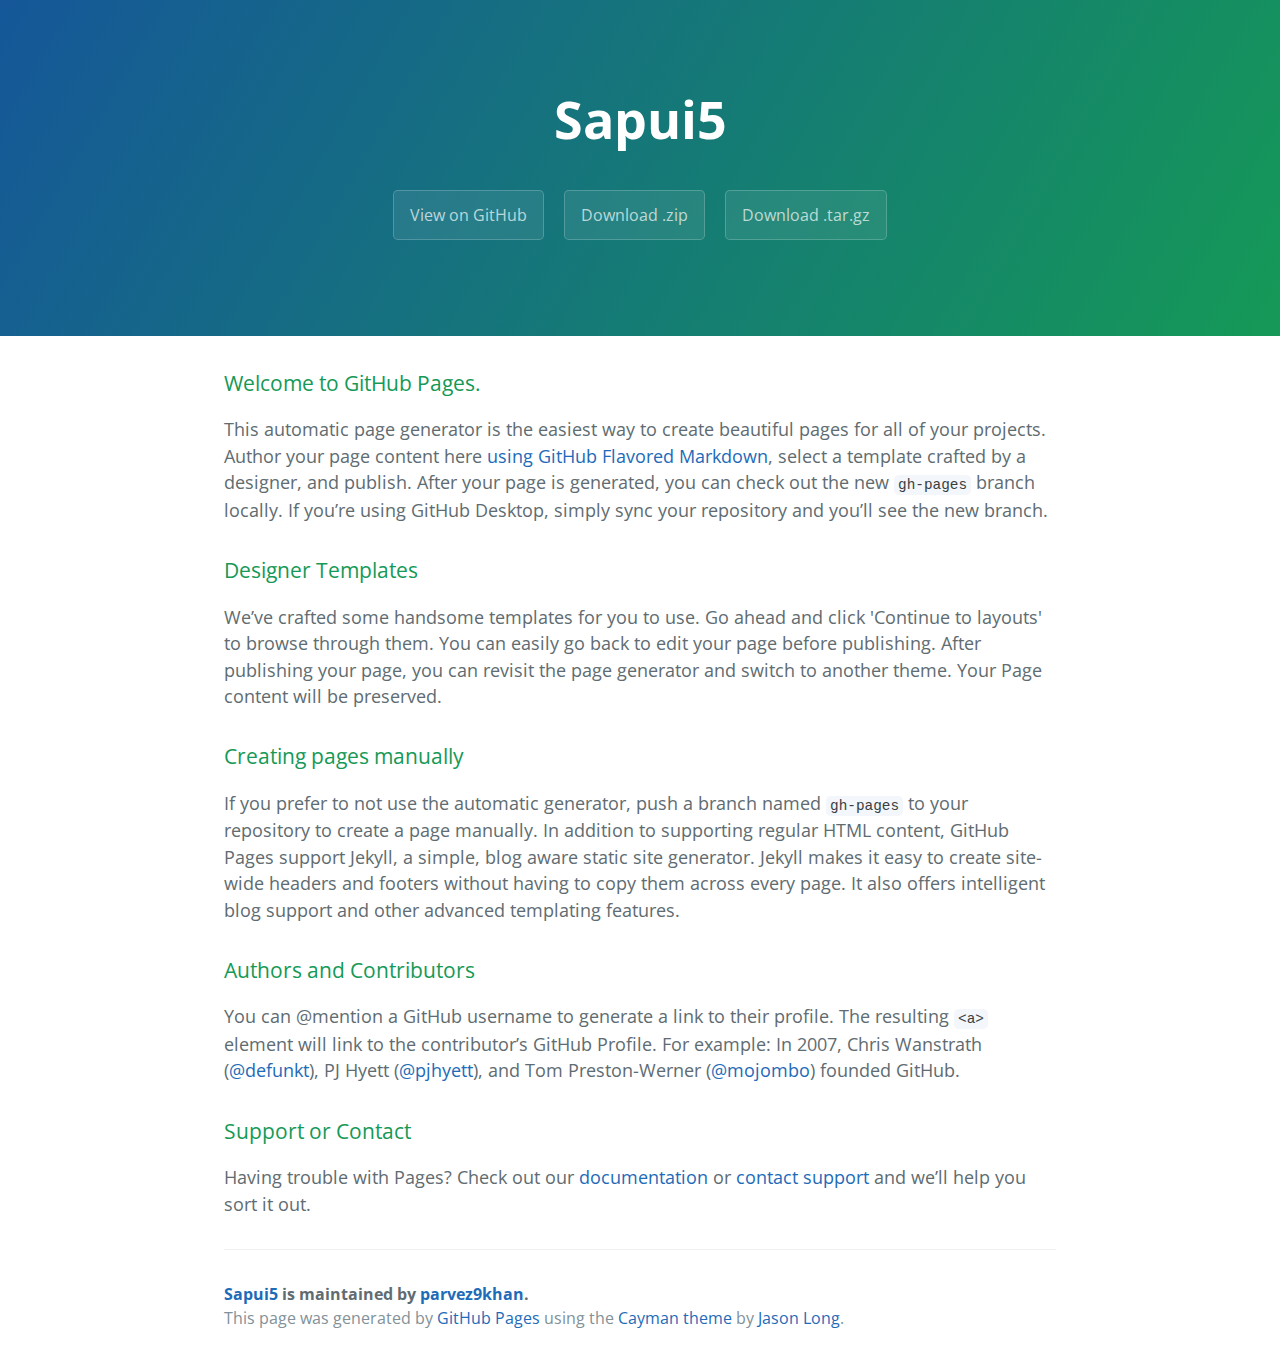
==== index.html @ c82dca0e "Create gh-pages branch via GitHub" ====
<!DOCTYPE html>
<html lang="en-us">
  <head>
    <meta charset="UTF-8">
    <title>Sapui5 by parvez9khan</title>
    <meta name="viewport" content="width=device-width, initial-scale=1">
    <link rel="stylesheet" type="text/css" href="stylesheets/normalize.css" media="screen">
    <link href='https://fonts.googleapis.com/css?family=Open+Sans:400,700' rel='stylesheet' type='text/css'>
    <link rel="stylesheet" type="text/css" href="stylesheets/stylesheet.css" media="screen">
    <link rel="stylesheet" type="text/css" href="stylesheets/github-light.css" media="screen">
  </head>
  <body>
    <section class="page-header">
      <h1 class="project-name">Sapui5</h1>
      <h2 class="project-tagline"></h2>
      <a href="https://github.com/parvez9khan/SAPUI5" class="btn">View on GitHub</a>
      <a href="https://github.com/parvez9khan/SAPUI5/zipball/master" class="btn">Download .zip</a>
      <a href="https://github.com/parvez9khan/SAPUI5/tarball/master" class="btn">Download .tar.gz</a>
    </section>

    <section class="main-content">
      <h3>
<a id="welcome-to-github-pages" class="anchor" href="#welcome-to-github-pages" aria-hidden="true"><span aria-hidden="true" class="octicon octicon-link"></span></a>Welcome to GitHub Pages.</h3>

<p>This automatic page generator is the easiest way to create beautiful pages for all of your projects. Author your page content here <a href="https://guides.github.com/features/mastering-markdown/">using GitHub Flavored Markdown</a>, select a template crafted by a designer, and publish. After your page is generated, you can check out the new <code>gh-pages</code> branch locally. If you’re using GitHub Desktop, simply sync your repository and you’ll see the new branch.</p>

<h3>
<a id="designer-templates" class="anchor" href="#designer-templates" aria-hidden="true"><span aria-hidden="true" class="octicon octicon-link"></span></a>Designer Templates</h3>

<p>We’ve crafted some handsome templates for you to use. Go ahead and click 'Continue to layouts' to browse through them. You can easily go back to edit your page before publishing. After publishing your page, you can revisit the page generator and switch to another theme. Your Page content will be preserved.</p>

<h3>
<a id="creating-pages-manually" class="anchor" href="#creating-pages-manually" aria-hidden="true"><span aria-hidden="true" class="octicon octicon-link"></span></a>Creating pages manually</h3>

<p>If you prefer to not use the automatic generator, push a branch named <code>gh-pages</code> to your repository to create a page manually. In addition to supporting regular HTML content, GitHub Pages support Jekyll, a simple, blog aware static site generator. Jekyll makes it easy to create site-wide headers and footers without having to copy them across every page. It also offers intelligent blog support and other advanced templating features.</p>

<h3>
<a id="authors-and-contributors" class="anchor" href="#authors-and-contributors" aria-hidden="true"><span aria-hidden="true" class="octicon octicon-link"></span></a>Authors and Contributors</h3>

<p>You can @mention a GitHub username to generate a link to their profile. The resulting <code>&lt;a&gt;</code> element will link to the contributor’s GitHub Profile. For example: In 2007, Chris Wanstrath (<a href="https://github.com/defunkt" class="user-mention">@defunkt</a>), PJ Hyett (<a href="https://github.com/pjhyett" class="user-mention">@pjhyett</a>), and Tom Preston-Werner (<a href="https://github.com/mojombo" class="user-mention">@mojombo</a>) founded GitHub.</p>

<h3>
<a id="support-or-contact" class="anchor" href="#support-or-contact" aria-hidden="true"><span aria-hidden="true" class="octicon octicon-link"></span></a>Support or Contact</h3>

<p>Having trouble with Pages? Check out our <a href="https://help.github.com/pages">documentation</a> or <a href="https://github.com/contact">contact support</a> and we’ll help you sort it out.</p>

      <footer class="site-footer">
        <span class="site-footer-owner"><a href="https://github.com/parvez9khan/SAPUI5">Sapui5</a> is maintained by <a href="https://github.com/parvez9khan">parvez9khan</a>.</span>

        <span class="site-footer-credits">This page was generated by <a href="https://pages.github.com">GitHub Pages</a> using the <a href="https://github.com/jasonlong/cayman-theme">Cayman theme</a> by <a href="https://twitter.com/jasonlong">Jason Long</a>.</span>
      </footer>

    </section>

  
  </body>
</html>
---- stylesheets/stylesheet.css ----
* {
  box-sizing: border-box; }

body {
  padding: 0;
  margin: 0;
  font-family: "Open Sans", "Helvetica Neue", Helvetica, Arial, sans-serif;
  font-size: 16px;
  line-height: 1.5;
  color: #606c71; }

a {
  color: #1e6bb8;
  text-decoration: none; }
  a:hover {
    text-decoration: underline; }

.btn {
  display: inline-block;
  margin-bottom: 1rem;
  color: rgba(255, 255, 255, 0.7);
  background-color: rgba(255, 255, 255, 0.08);
  border-color: rgba(255, 255, 255, 0.2);
  border-style: solid;
  border-width: 1px;
  border-radius: 0.3rem;
  transition: color 0.2s, background-color 0.2s, border-color 0.2s; }
  .btn + .btn {
    margin-left: 1rem; }

.btn:hover {
  color: rgba(255, 255, 255, 0.8);
  text-decoration: none;
  background-color: rgba(255, 255, 255, 0.2);
  border-color: rgba(255, 255, 255, 0.3); }

@media screen and (min-width: 64em) {
  .btn {
    padding: 0.75rem 1rem; } }

@media screen and (min-width: 42em) and (max-width: 64em) {
  .btn {
    padding: 0.6rem 0.9rem;
    font-size: 0.9rem; } }

@media screen and (max-width: 42em) {
  .btn {
    display: block;
    width: 100%;
    padding: 0.75rem;
    font-size: 0.9rem; }
    .btn + .btn {
      margin-top: 1rem;
      margin-left: 0; } }

.page-header {
  color: #fff;
  text-align: center;
  background-color: #159957;
  background-image: linear-gradient(120deg, #155799, #159957); }

@media screen and (min-width: 64em) {
  .page-header {
    padding: 5rem 6rem; } }

@media screen and (min-width: 42em) and (max-width: 64em) {
  .page-header {
    padding: 3rem 4rem; } }

@media screen and (max-width: 42em) {
  .page-header {
    padding: 2rem 1rem; } }

.project-name {
  margin-top: 0;
  margin-bottom: 0.1rem; }

@media screen and (min-width: 64em) {
  .project-name {
    font-size: 3.25rem; } }

@media screen and (min-width: 42em) and (max-width: 64em) {
  .project-name {
    font-size: 2.25rem; } }

@media screen and (max-width: 42em) {
  .project-name {
    font-size: 1.75rem; } }

.project-tagline {
  margin-bottom: 2rem;
  font-weight: normal;
  opacity: 0.7; }

@media screen and (min-width: 64em) {
  .project-tagline {
    font-size: 1.25rem; } }

@media screen and (min-width: 42em) and (max-width: 64em) {
  .project-tagline {
    font-size: 1.15rem; } }

@media screen and (max-width: 42em) {
  .project-tagline {
    font-size: 1rem; } }

.main-content :first-child {
  margin-top: 0; }
.main-content img {
  max-width: 100%; }
.main-content h1, .main-content h2, .main-content h3, .main-content h4, .main-content h5, .main-content h6 {
  margin-top: 2rem;
  margin-bottom: 1rem;
  font-weight: normal;
  color: #159957; }
.main-content p {
  margin-bottom: 1em; }
.main-content code {
  padding: 2px 4px;
  font-family: Consolas, "Liberation Mono", Menlo, Courier, monospace;
  font-size: 0.9rem;
  color: #383e41;
  background-color: #f3f6fa;
  border-radius: 0.3rem; }
.main-content pre {
  padding: 0.8rem;
  margin-top: 0;
  margin-bottom: 1rem;
  font: 1rem Consolas, "Liberation Mono", Menlo, Courier, monospace;
  color: #567482;
  word-wrap: normal;
  background-color: #f3f6fa;
  border: solid 1px #dce6f0;
  border-radius: 0.3rem; }
  .main-content pre > code {
    padding: 0;
    margin: 0;
    font-size: 0.9rem;
    color: #567482;
    word-break: normal;
    white-space: pre;
    background: transparent;
    border: 0; }
.main-content .highlight {
  margin-bottom: 1rem; }
  .main-content .highlight pre {
    margin-bottom: 0;
    word-break: normal; }
.main-content .highlight pre, .main-content pre {
  padding: 0.8rem;
  overflow: auto;
  font-size: 0.9rem;
  line-height: 1.45;
  border-radius: 0.3rem; }
.main-content pre code, .main-content pre tt {
  display: inline;
  max-width: initial;
  padding: 0;
  margin: 0;
  overflow: initial;
  line-height: inherit;
  word-wrap: normal;
  background-color: transparent;
  border: 0; }
  .main-content pre code:before, .main-content pre code:after, .main-content pre tt:before, .main-content pre tt:after {
    content: normal; }
.main-content ul, .main-content ol {
  margin-top: 0; }
.main-content blockquote {
  padding: 0 1rem;
  margin-left: 0;
  color: #819198;
  border-left: 0.3rem solid #dce6f0; }
  .main-content blockquote > :first-child {
    margin-top: 0; }
  .main-content blockquote > :last-child {
    margin-bottom: 0; }
.main-content table {
  display: block;
  width: 100%;
  overflow: auto;
  word-break: normal;
  word-break: keep-all; }
  .main-content table th {
    font-weight: bold; }
  .main-content table th, .main-content table td {
    padding: 0.5rem 1rem;
    border: 1px solid #e9ebec; }
.main-content dl {
  padding: 0; }
  .main-content dl dt {
    padding: 0;
    margin-top: 1rem;
    font-size: 1rem;
    font-weight: bold; }
  .main-content dl dd {
    padding: 0;
    margin-bottom: 1rem; }
.main-content hr {
  height: 2px;
  padding: 0;
  margin: 1rem 0;
  background-color: #eff0f1;
  border: 0; }

@media screen and (min-width: 64em) {
  .main-content {
    max-width: 64rem;
    padding: 2rem 6rem;
    margin: 0 auto;
    font-size: 1.1rem; } }

@media screen and (min-width: 42em) and (max-width: 64em) {
  .main-content {
    padding: 2rem 4rem;
    font-size: 1.1rem; } }

@media screen and (max-width: 42em) {
  .main-content {
    padding: 2rem 1rem;
    font-size: 1rem; } }

.site-footer {
  padding-top: 2rem;
  margin-top: 2rem;
  border-top: solid 1px #eff0f1; }

.site-footer-owner {
  display: block;
  font-weight: bold; }

.site-footer-credits {
  color: #819198; }

@media screen and (min-width: 64em) {
  .site-footer {
    font-size: 1rem; } }

@media screen and (min-width: 42em) and (max-width: 64em) {
  .site-footer {
    font-size: 1rem; } }

@media screen and (max-width: 42em) {
  .site-footer {
    font-size: 0.9rem; } }
---- stylesheets/github-light.css ----
/*
The MIT License (MIT)

Copyright (c) 2016 GitHub, Inc.

Permission is hereby granted, free of charge, to any person obtaining a copy
of this software and associated documentation files (the "Software"), to deal
in the Software without restriction, including without limitation the rights
to use, copy, modify, merge, publish, distribute, sublicense, and/or sell
copies of the Software, and to permit persons to whom the Software is
furnished to do so, subject to the following conditions:

The above copyright notice and this permission notice shall be included in all
copies or substantial portions of the Software.

THE SOFTWARE IS PROVIDED "AS IS", WITHOUT WARRANTY OF ANY KIND, EXPRESS OR
IMPLIED, INCLUDING BUT NOT LIMITED TO THE WARRANTIES OF MERCHANTABILITY,
FITNESS FOR A PARTICULAR PURPOSE AND NONINFRINGEMENT. IN NO EVENT SHALL THE
AUTHORS OR COPYRIGHT HOLDERS BE LIABLE FOR ANY CLAIM, DAMAGES OR OTHER
LIABILITY, WHETHER IN AN ACTION OF CONTRACT, TORT OR OTHERWISE, ARISING FROM,
OUT OF OR IN CONNECTION WITH THE SOFTWARE OR THE USE OR OTHER DEALINGS IN THE
SOFTWARE.

*/

.pl-c /* comment */ {
  color: #969896;
}

.pl-c1 /* constant, variable.other.constant, support, meta.property-name, support.constant, support.variable, meta.module-reference, markup.raw, meta.diff.header */,
.pl-s .pl-v /* string variable */ {
  color: #0086b3;
}

.pl-e /* entity */,
.pl-en /* entity.name */ {
  color: #795da3;
}

.pl-smi /* variable.parameter.function, storage.modifier.package, storage.modifier.import, storage.type.java, variable.other */,
.pl-s .pl-s1 /* string source */ {
  color: #333;
}

.pl-ent /* entity.name.tag */ {
  color: #63a35c;
}

.pl-k /* keyword, storage, storage.type */ {
  color: #a71d5d;
}

.pl-s /* string */,
.pl-pds /* punctuation.definition.string, string.regexp.character-class */,
.pl-s .pl-pse .pl-s1 /* string punctuation.section.embedded source */,
.pl-sr /* string.regexp */,
.pl-sr .pl-cce /* string.regexp constant.character.escape */,
.pl-sr .pl-sre /* string.regexp source.ruby.embedded */,
.pl-sr .pl-sra /* string.regexp string.regexp.arbitrary-repitition */ {
  color: #183691;
}

.pl-v /* variable */ {
  color: #ed6a43;
}

.pl-id /* invalid.deprecated */ {
  color: #b52a1d;
}

.pl-ii /* invalid.illegal */ {
  color: #f8f8f8;
  background-color: #b52a1d;
}

.pl-sr .pl-cce /* string.regexp constant.character.escape */ {
  font-weight: bold;
  color: #63a35c;
}

.pl-ml /* markup.list */ {
  color: #693a17;
}

.pl-mh /* markup.heading */,
.pl-mh .pl-en /* markup.heading entity.name */,
.pl-ms /* meta.separator */ {
  font-weight: bold;
  color: #1d3e81;
}

.pl-mq /* markup.quote */ {
  color: #008080;
}

.pl-mi /* markup.italic */ {
  font-style: italic;
  color: #333;
}

.pl-mb /* markup.bold */ {
  font-weight: bold;
  color: #333;
}

.pl-md /* markup.deleted, meta.diff.header.from-file */ {
  color: #bd2c00;
  background-color: #ffecec;
}

.pl-mi1 /* markup.inserted, meta.diff.header.to-file */ {
  color: #55a532;
  background-color: #eaffea;
}

.pl-mdr /* meta.diff.range */ {
  font-weight: bold;
  color: #795da3;
}

.pl-mo /* meta.output */ {
  color: #1d3e81;
}
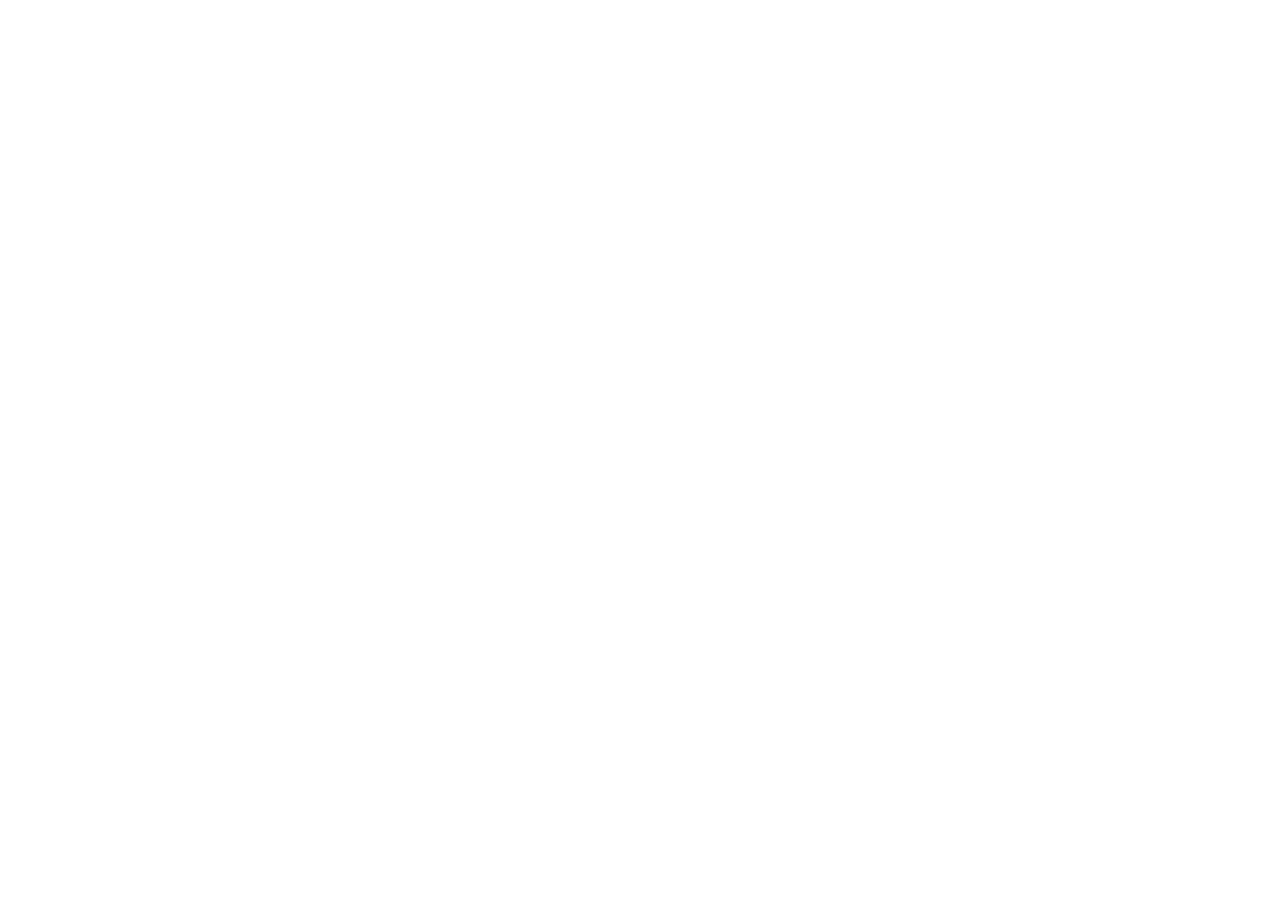
==== commit 5a5d7ee8: "Add files via upload" ====
--- a/index.html
+++ b/index.html
@@ -1,57 +1,112 @@
-<!DOCTYPE html>
-<html lang="en-us">
-  <head>
-    <meta charset="UTF-8">
-    <title>Sapui5 by parvez9khan</title>
-    <meta name="viewport" content="width=device-width, initial-scale=1">
-    <link rel="stylesheet" type="text/css" href="stylesheets/normalize.css" media="screen">
-    <link href='https://fonts.googleapis.com/css?family=Open+Sans:400,700' rel='stylesheet' type='text/css'>
-    <link rel="stylesheet" type="text/css" href="stylesheets/stylesheet.css" media="screen">
-    <link rel="stylesheet" type="text/css" href="stylesheets/github-light.css" media="screen">
-  </head>
-  <body>
-    <section class="page-header">
-      <h1 class="project-name">Sapui5</h1>
-      <h2 class="project-tagline"></h2>
-      <a href="https://github.com/parvez9khan/SAPUI5" class="btn">View on GitHub</a>
-      <a href="https://github.com/parvez9khan/SAPUI5/zipball/master" class="btn">Download .zip</a>
-      <a href="https://github.com/parvez9khan/SAPUI5/tarball/master" class="btn">Download .tar.gz</a>
-    </section>
-
-    <section class="main-content">
-      <h3>
-<a id="welcome-to-github-pages" class="anchor" href="#welcome-to-github-pages" aria-hidden="true"><span aria-hidden="true" class="octicon octicon-link"></span></a>Welcome to GitHub Pages.</h3>
-
-<p>This automatic page generator is the easiest way to create beautiful pages for all of your projects. Author your page content here <a href="https://guides.github.com/features/mastering-markdown/">using GitHub Flavored Markdown</a>, select a template crafted by a designer, and publish. After your page is generated, you can check out the new <code>gh-pages</code> branch locally. If you’re using GitHub Desktop, simply sync your repository and you’ll see the new branch.</p>
-
-<h3>
-<a id="designer-templates" class="anchor" href="#designer-templates" aria-hidden="true"><span aria-hidden="true" class="octicon octicon-link"></span></a>Designer Templates</h3>
-
-<p>We’ve crafted some handsome templates for you to use. Go ahead and click 'Continue to layouts' to browse through them. You can easily go back to edit your page before publishing. After publishing your page, you can revisit the page generator and switch to another theme. Your Page content will be preserved.</p>
-
-<h3>
-<a id="creating-pages-manually" class="anchor" href="#creating-pages-manually" aria-hidden="true"><span aria-hidden="true" class="octicon octicon-link"></span></a>Creating pages manually</h3>
-
-<p>If you prefer to not use the automatic generator, push a branch named <code>gh-pages</code> to your repository to create a page manually. In addition to supporting regular HTML content, GitHub Pages support Jekyll, a simple, blog aware static site generator. Jekyll makes it easy to create site-wide headers and footers without having to copy them across every page. It also offers intelligent blog support and other advanced templating features.</p>
-
-<h3>
-<a id="authors-and-contributors" class="anchor" href="#authors-and-contributors" aria-hidden="true"><span aria-hidden="true" class="octicon octicon-link"></span></a>Authors and Contributors</h3>
-
-<p>You can @mention a GitHub username to generate a link to their profile. The resulting <code>&lt;a&gt;</code> element will link to the contributor’s GitHub Profile. For example: In 2007, Chris Wanstrath (<a href="https://github.com/defunkt" class="user-mention">@defunkt</a>), PJ Hyett (<a href="https://github.com/pjhyett" class="user-mention">@pjhyett</a>), and Tom Preston-Werner (<a href="https://github.com/mojombo" class="user-mention">@mojombo</a>) founded GitHub.</p>
-
-<h3>
-<a id="support-or-contact" class="anchor" href="#support-or-contact" aria-hidden="true"><span aria-hidden="true" class="octicon octicon-link"></span></a>Support or Contact</h3>
-
-<p>Having trouble with Pages? Check out our <a href="https://help.github.com/pages">documentation</a> or <a href="https://github.com/contact">contact support</a> and we’ll help you sort it out.</p>
-
-      <footer class="site-footer">
-        <span class="site-footer-owner"><a href="https://github.com/parvez9khan/SAPUI5">Sapui5</a> is maintained by <a href="https://github.com/parvez9khan">parvez9khan</a>.</span>
-
-        <span class="site-footer-credits">This page was generated by <a href="https://pages.github.com">GitHub Pages</a> using the <a href="https://github.com/jasonlong/cayman-theme">Cayman theme</a> by <a href="https://twitter.com/jasonlong">Jason Long</a>.</span>
-      </footer>
-
-    </section>
-
-  
-  </body>
-</html>
+<!DOCTYPE HTML>
+<html>
+	<head>
+		<meta http-equiv="X-UA-Compatible" content="IE=edge">
+		<meta http-equiv='Content-Type' content='text/html;charset=UTF-8'/>
+        <title>Ingram Micro</title>
+		<script src="resources/sap-ui-core.js"
+				id="sap-ui-bootstrap"
+				data-sap-ui-libs="sap.m,sap.ui.core"
+				data-sap-ui-theme="sap_bluecrystal"
+				data-sap-ui-compatVersion="edge">
+		</script>
+		<!-- only load the mobile lib "sap.m" and the "sap_bluecrystal" theme -->
+		<link rel="stylesheet" type="text/css" href="css/style.css">
+		<script>
+		var _timeout;
+		var qnt;
+		var carousel_auto = 0;
+		sap.ui.localResources("im_isle");
+        var oCartCurrent = new sap.ui.model.json.JSONModel("./model/currentcart.json");		//Current Cart
+		sap.ui.getCore().setModel(oCartCurrent, "currentcart");		
+		var oCartOrder = new sap.ui.model.json.JSONModel("./model/ordercart.json");		//Respective Order Cart
+		sap.ui.getCore().setModel(oCartOrder, "ordercart");
+		var oMyOrder = new sap.ui.model.json.JSONModel("./model/myorder.json");		//My Orders
+		sap.ui.getCore().setModel(oMyOrder, "myorder");
+		var oPnA = new sap.ui.model.json.JSONModel("./model/pna.json");
+		sap.ui.getCore().setModel(oPnA, "pna");
+		var oSlideTiles = new sap.ui.model.json.JSONModel("./model/slidetile.json");
+		sap.ui.getCore().setModel(oSlideTiles, "slidetiles");
+        </script>
+
+		<script>
+		<!--         jQuery Router -->
+		jQuery.sap.require("sap.ui.core.routing.Router");
+		jQuery.sap.require("sap.ui.core.routing.HashChanger");
+				sap.ui.localResources("im_isle");
+				var app = new sap.m.App({initialPage:"page1"});
+				var page1 = sap.ui.view({id:"page1", viewName:"im_isle.Home", type:sap.ui.core.mvc.ViewType.XML});
+				var page2 = sap.ui.view({id:"page2", viewName:"im_isle.Product", type:sap.ui.core.mvc.ViewType.XML});
+				var page3 = sap.ui.view({id:"page3", viewName:"im_isle.Checkout", type:sap.ui.core.mvc.ViewType.XML});
+				var page4 = sap.ui.view({id:"page4", viewName:"im_isle.OrderDisplay", type:sap.ui.core.mvc.ViewType.XML});
+				app.addPage(page1);
+				app.addPage(page2);
+				app.addPage(page3);
+				app.addPage(page4);
+				app.placeAt("content");
+				//Router
+				var router = new sap.ui.core.routing.Router([
+					{
+						pattern: "",
+						name:"Home",
+						view:"opensap.com.view.Home",
+						viewType: sap.ui.core.mvc.ViewType.XML,
+						targetControl:"app",//Id of Sap.m.App control
+// 						targetAggregation:"pages",//Content/Page
+						clearTarget:false,//false
+						callback:function(){
+							// app.setInitialPage(page1);
+							app.to(page1);
+						}
+					},
+					{
+						pattern: ["Prod","Product"],
+						name:"Product",
+						view:"opensap.com.view.Product",
+						viewType: sap.ui.core.mvc.ViewType.XML,
+						targetControl:"app",//Id of Sap.m.App control i.e Parent control
+// 						targetAggregation:"pages",//Content/Page
+						clearTarget:false,//false
+						callback:function(){
+							// app.setInitialPage(page2);
+							app.to(page2);
+						}
+					},
+					{
+						pattern: ["Check","Checkout"],
+						name:"Checkout",
+						view:"opensap.com.view.Checkout",
+						viewType: sap.ui.core.mvc.ViewType.XML,
+						targetControl:"app",//Id of Sap.m.App control i.e Parent control
+// 						targetAggregation:"pages",//Content/Page
+						clearTarget:false,//false
+						callback:function(){
+							// app.setInitialPage(page2);
+							app.to(page3);
+						}
+					},
+					{
+						pattern: ["Order","OrderDisplay"],
+						name:"OrderDisplay",
+						view:"opensap.com.view.OrderDisplay",
+						viewType: sap.ui.core.mvc.ViewType.XML,
+						targetControl:"app",//Id of Sap.m.App control i.e Parent control
+// 						targetAggregation:"pages",//Content/Page
+						clearTarget:false,//false
+						callback:function(){
+							// app.setInitialPage(page2);
+							app.to(page4);
+						}
+					}
+					
+					]);
+				    router.register("appRouter");
+				    router.initialize();
+				
+		</script>
+		<script src="connectivity/connectivity.js" type="text/javascript"></script> 
+	</head>
+	<body class="sapUiBody" role="application">
+		<div id="content"></div>
+	</body>
+</html>--- a/css/style.css
+++ b/css/style.css
@@ -0,0 +1,74 @@
+/* Enter your custom styles here */
+.break-word {
+  /*word-wrap: break-word;*/
+  /*text-overflow: ellipsi;*/
+  /*    color: aqua;*/
+}
+.tilemargin{
+	margin-left:30px;
+}
+.stilemargin{
+	margin-left:60px;
+}
+.sapMGT.OneByOne { /*To make tile cont in center for below price text*/
+    /*width: 11rem;*/
+    /*height: 11rem;*/
+    margin-left: 20px;
+}
+.mylink{ /*To give sapce betwwen links before & after '|'*/
+	margin-left:21px;
+	margin-right:21px;
+}
+.mytoolbaritem{
+	margin-top:2px;
+	font-weight: bold;
+}
+#page3--_total{
+font-size: x-large;
+}
+.myamount{
+	font-weight: bold;
+	font-size: -webkit-xxx-large;
+}
+.mybold{
+	font-weight: bold;
+	
+}
+.myhermes{
+    height: 20px;
+    margin-left: -12px;
+    margin-top: 3px;
+    
+}
+.mypincheckbold{
+    font-weight: bold;
+    margin-top: 13px;
+    margin-left: 5px;
+}    
+#__button0,#__button2,#__button1,#__button7,#__button10,#__button6{
+	font-weight: bold;
+}
+#__panel0{
+	height : 324px;
+}
+.mylabelgap{
+	margin-left:5px;
+	/*width: 110px;*/
+ /*   height: 42px;*/
+}
+.myfiorilogo{
+	    height: 30px;
+    margin-top: 5px;
+}
+.mycolumn{
+	
+}
+.mycenter{
+	display: flex;
+    align-items: center;
+    justify-content: center;	
+}
+.mybackimage{
+	    background-repeat: no-repeat;
+    	background-position: center center;
+}